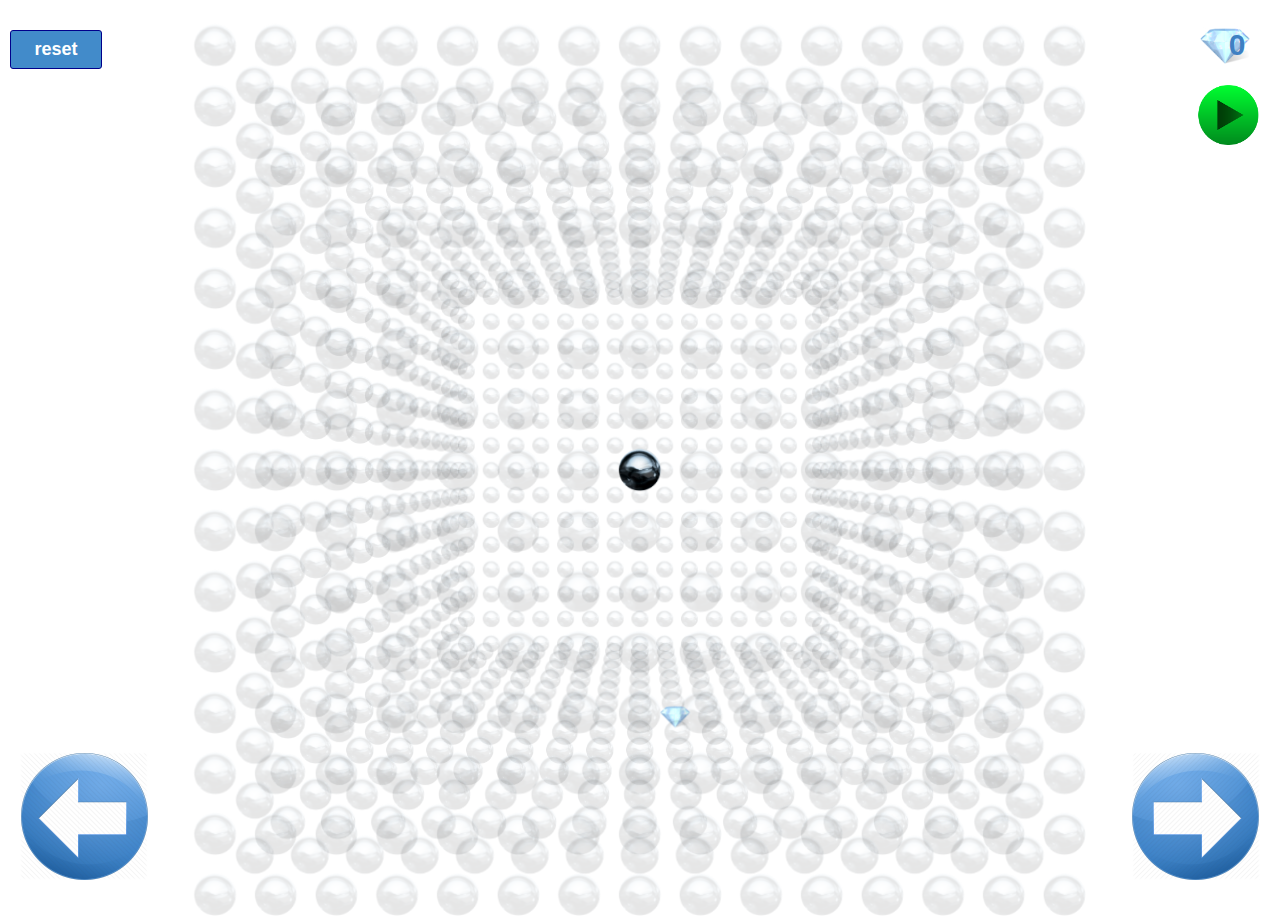
==== index.html @ f35d025f "changed some styling" ====
<!DOCTYPE html>
<html>
	<head>
		<meta charset="utf-8">
		<meta name="viewport" content="width=device-width, user-scalable=no, minimum-scale=1.0, maximum-scale=1.0">
		<title>three.js css3d - sprites</title>
		<style>
			html, body {
				height: 100%;
			}

			body {
				background-color: #ffffff;
				margin: 0;
				font-family: Arial;
				overflow: hidden;
			}

			a {
				color: #8888ff;
			}

			#info {
				position: absolute;
				width: 100%;
				color: #000000;
				padding: 5px;
				font-family: Monospace;
				font-size: 13px;
				font-weight: bold;
				text-align: center;
				z-index: 1;
			}
		</style>
	</head>
	<body>
    <script src="js/jquery.min.js"></script>
		<script src="js/three.min.js"></script>
		<script src="js/CSS3DRenderer.js"></script>
    <link rel="stylesheet" type="text/css" href="./css/snake.css">



    <div id="container">
      <div class="instructions">

      </div>
			<div class="score">
				<input id="score-pts" type="text" value="0" readonly="true"/>
			</div>

			<div class="gameover">
				<h1>Game Over</h1>
				<p>Thanks for playing!</p>
			</div>
			<div id="game-window">
			</div>

    	<a href="#" id="reset-button" class="btn btn-big">reset</a>
			<div class="play-pause-container">
				<div class="play-pause play"></div>
			</div>
			<div class="left-arrow-btn"></div>
    	<div class="right-arrow-btn"></div>
		</div>



		<script>

			var camera, scene, renderer;
			var controls;

      var sideLength = 15;
      var separation = 150;
			var cubePtVolume = Math.pow(sideLength, 3);
			var numSpheres = 0, score = 0;
			var spotIds = [];
			var spheres = {};

      var timeIter = 0;
      var turningDir = null, startCamPos, endCamPos, turning = false;
      var selected, selectedIndex, selectedSide, selectedSpheres = {};
			var apple, applePosId;

      // switching to steer left/right vs direction arrows...
      var hoppingVec = new THREE.Vector3( 0,0,0 ),
          prevHoppingVec = new THREE.Vector3( 0,1,0),
          paused = true;

      var WIDTH = window.innerWidth;
  		var HEIGHT = window.innerHeight;
      var CAMERA_DISTANCE = 2500;
      var TIME_STEP = 0.25;

      var KEYS = {
        37: 'left',
        // 38: 'up',
        39: 'right',
        // 40: 'down',
        32: 'pause'
      };

      var DIRECTIONS = ['x', 'y', 'z'];

      var UNIT_VECS = {
        'x': new THREE.Vector3( 1,0,0 ),
        'y': new THREE.Vector3( 0,1,0 ),
        'z': new THREE.Vector3( 0,0,1 ),
        'nx': new THREE.Vector3( -1,0,0 ),
        'ny': new THREE.Vector3( 0,-1,0 ),
        'nz': new THREE.Vector3( 0,0,-1 )
      };


      var clock = new THREE.Clock();


			init();
			animate();

			function init() {

				camera = new THREE.PerspectiveCamera( 75, window.innerWidth / window.innerHeight, 1, 5000 );
				scene = new THREE.Scene();

				// spheres
				var image = document.createElement( 'img' );
				image.addEventListener( 'load', function ( event ) {
  				var offset = ( ( sideLength - 1 ) * separation ) / 2;

          // Cube
					for ( var i = 0; i < cubePtVolume ; i ++ ) {
            var xi = ( i % sideLength );
  					var yi = Math.floor( ( i / sideLength ) % sideLength );
  					var zi = Math.floor( i / ( sideLength * sideLength ) );

  					if (
  						xi === sideLength - 1 || xi === 0 ||
  						yi === sideLength - 1 || yi === 0 ||
  						zi === sideLength - 1 || zi === 0
  					) {

  						var sphere = new THREE.CSS3DSprite( image.cloneNode() );
  						sphere.position.x = xi * separation - offset,
  						sphere.position.y = yi * separation - offset,
  						sphere.position.z = zi * separation - offset;
  						sphere.element.style.opacity = "0.1";
							sphere.spotId = i;
              scene.add( sphere );
							spotIds.push(i);
							numSpheres ++;

							if (sphere.position.x === 0 &&
	                sphere.position.y === 0 &&
	                sphere.position.z > 0 ) {
                selectedIndex = i;
                selected = sphere;
                selectedSpheres[sphere.spotId] = true;
                selectedSide = 'z';
                startCamPos = endCamPos = getEndCameraPosition(selected)
                camera.position.copy(startCamPos);
              }

  					} else {
              sphere = null;
            }
  					spheres[i] = sphere;
					}

					// place apple after all spheres are laid out

					placeApple();

				}, false );

				// apple
				var appleImg = document.createElement( 'img' );
				appleImg.addEventListener( 'load', function ( event ) {

					apple = new THREE.CSS3DSprite( appleImg.cloneNode() );
					scene.add( apple );

					image.src = 'images/sprite.png';


				}, false);

				// appleImg.src = 'images/apple.png';
				appleImg.src = 'images/diamond.png';

        // window.addEventListener('keydown', onKeyDown, false );
				//
        $(document).keydown(onKeyDown);
				$(".play-pause-container").click( function() { turningDir = "pause"; });
				$(".left-arrow-btn").click( function() { turningDir = "left"; });
				$(".right-arrow-btn").click( function() { turningDir = "right"; });


				renderer = new THREE.CSS3DRenderer();
				renderer.setSize( window.innerWidth, window.innerHeight );
				renderer.domElement.style.position = 'absolute';
				document.getElementById( 'game-window' ).appendChild( renderer.domElement );

				//

				// controls = new THREE.TrackballControls( camera, renderer.domElement );
				// controls.rotateSpeed = 0.5;

				//

				window.addEventListener( 'resize', onWindowResize, false );
        $("#reset-button").click(resetGame);
			}

      function resetGame() {
        Object.keys(spheres).forEach( function(i) {
					i = parseInt(i);
					var sphere = spheres[i];
          if (sphere) {
            sphere.element.style.opacity = "0.1";
            if (sphere.position.x === 0 &&
                sphere.position.y === 0 &&
                sphere.position.z > 0     ) {
              selectedIndex = i;
              selected = sphere;
              selectedSide = 'z';
              startCamPos = endCamPos = getEndCameraPosition(selected)
              camera.position.copy(startCamPos);
            }
          }
        } )
        hoppingVec = new THREE.Vector3( 0,0,0 );
        prevHoppingVec = new THREE.Vector3( 0,1,0);
        paused = true;
				selectedSpheres = {};
        selectedSpheres[selected.spotId] = true;
				placeApple();
				score = 0;
				$(".instructions").css("display", "block");
				$(".play-pause").addClass("play");

      }

      function getUpCoordinate() {
        var vec = new THREE.Vector3 ( 0, 1, 0 );
        var arr = vec.applyQuaternion(camera.quaternion).toArray();
        var maxIdx = 0,
            maxValSq = 0,
            valSq,
            preString = "";
        arr.forEach( function(val, idx) {
          valSq = Math.pow(val, 2);
          if (valSq > maxValSq) {
            maxValSq = valSq;
            maxIdx = idx;
          }
        })

        if (arr[maxIdx] < 0) {
          preString = "n";
        }

        return preString + DIRECTIONS[maxIdx];
      }

      function onKeyDown(e) {
        turningDir = KEYS[e.keyCode];
        // console.log(turningDir);
      }

			function onWindowResize() {

				camera.aspect = window.innerWidth / window.innerHeight;
				camera.updateProjectionMatrix();

				renderer.setSize( window.innerWidth, window.innerHeight );

			}

      // function getWorldDirArray() {
      //   var vec = new THREE.Vector3();
      //   var upVec = UNIT_VECS[getUpCoordinate()];
      //   var sideNormalVec = UNIT_VECS[selectedSide];

      //   switch (turningDir) {
      //     case 'left':
      //       vec.crossVectors ( sideNormalVec , upVec );
      //       break
      //     case 'right':
      //       vec.crossVectors ( upVec , sideNormalVec );
      //       break
      //     case 'up':
      //       vec.copy(upVec);
      //       break
      //     case 'down':
      //       vec.copy(upVec);
      //       vec.multiplyScalar(-1);
      //       break
      //   }
      //   // make sure it's a unit direction
      //   return vec.toArray();
      // }

      function updateHoppingVec() {
        var sideNormalVec = new THREE.Vector3();
        sideNormalVec.copy(UNIT_VECS[selectedSide]);
        switch (turningDir) {
          case 'left':
            hoppingVec.crossVectors ( sideNormalVec , hoppingVec );
            break
          case 'right':
            hoppingVec.crossVectors ( hoppingVec , sideNormalVec );
            break
          case 'pause':
            if (paused) {
							$(".gameover")[0].style.display = "none";
              hoppingVec.copy(prevHoppingVec);
              paused = false;
							$(".instructions").css("display", "none");
							$("#score-pts").val( score.toString() );
							$(".play-pause").removeClass("play");
            } else {
              prevHoppingVec.copy(hoppingVec);
              hoppingVec.multiplyScalar(0);
              paused = true;
							$(".instructions").css("display", "block");
							$(".play-pause").addClass("play");

            }
            break
        }
        turningDir = null;
      }

      function getNextSphere() {
        // var arr = getWorldDirArray();
        updateHoppingVec();
        var arr = hoppingVec.toArray();
        var xi = ( selectedIndex % sideLength );
        var yi = Math.floor( ( selectedIndex / sideLength ) % sideLength );
        var zi = Math.floor( selectedIndex / ( sideLength * sideLength ) );

        if ( xi + arr[0] >= sideLength ) {
          hoppingVec.copy(UNIT_VECS[selectedSide]).multiplyScalar(-1);
          selectedSide = 'x';
        } else if ( xi + arr[0] < 0 ) {
          hoppingVec.copy( UNIT_VECS[selectedSide]).multiplyScalar(-1);
          selectedSide = 'nx';
        } else if ( yi + arr[1] >= sideLength ) {
          hoppingVec.copy( UNIT_VECS[selectedSide]).multiplyScalar(-1);
          selectedSide = 'y';
        } else if ( yi + arr[1] < 0 ) {
          hoppingVec.copy( UNIT_VECS[selectedSide]).multiplyScalar(-1);
          selectedSide = 'ny';
        } else if ( zi + arr[2] >= sideLength ) {
          hoppingVec.copy( UNIT_VECS[selectedSide]).multiplyScalar(-1);
          selectedSide = 'z';
        } else if ( zi + arr[2] < 0 ) {
          hoppingVec.copy( UNIT_VECS[selectedSide]).multiplyScalar(-1);
          selectedSide = 'nz';
        }

        arr = hoppingVec.toArray();
        // only one element of arr is nonzero
        selectedIndex += arr[0]; // x
        selectedIndex += arr[1] * sideLength;  // y
        selectedIndex += arr[2] * sideLength * sideLength;  // z
        return spheres[ selectedIndex ];
      }

			function eatApple() {
				score++;
				$("#score-pts").val( score.toString() );
				placeApple();
			}

      function placeApple() {
				if (applePosId) {
					spheres[applePosId].element.style.display = "block";
				}
        var idx;
				do {
					idx = Math.floor( Math.random() * numSpheres );
					applePosId = spotIds[idx];
				} while ( isSelectedSphere( applePosId ) );
				apple.position.copy( spheres[applePosId].position );
				spheres[applePosId].element.style.display = "none";

      }

			function gameover() {
				$(".gameover")[0].style.display = "block";
				resetGame();
			}

			function isSelectedSphere(i) {
				return !!selectedSpheres[i];
			}

      function getEndCameraPosition() {
        var vec = new THREE.Vector3()
        vec.copy(selected.position)
        vec.normalize();
        return vec.multiplyScalar( CAMERA_DISTANCE );
      }

			function animate() {

				requestAnimationFrame( animate );

        if (startCamPos ) {
          timeIter += clock.getDelta();
    			if ( timeIter > TIME_STEP ) {
            camera.position.lerpVectors( startCamPos, endCamPos, 1 );
            timeIter = 0;
            // selected.element.style.opacity = "0.3";

            selected = getNextSphere();

						if ( selected &&
							   isSelectedSphere(selected.spotId) &&
								 Object.keys(selectedSpheres).length > 1 &&
								!paused
							) {
							gameover();
						}


            selected.element.style.opacity = "1";
            selectedSpheres[selected.spotId] = true;
            startCamPos = endCamPos;
            endCamPos = getEndCameraPosition(selected);

						if ( isSelectedSphere(applePosId) ) {
							eatApple();
						}


          } else if (Object.keys(spheres).length > 0) {
            var alpha = timeIter / TIME_STEP;
            camera.position.lerpVectors( startCamPos, endCamPos, alpha );
          }

          var vec = new THREE.Vector3 ( 0, 0, 1 );
          vec.applyQuaternion(camera.quaternion);
          if ( vec.y >= 1 ) {
            camera.up.set( 0, -1, 0 );
          } else if ( vec.y <= -1 ) {
            camera.up.set( 0, 1, 0 );
          }

          camera.lookAt( new THREE.Vector3(0,0,0) )
          var time = performance.now();

  				// for ( var i = 0, l = selectedSpheres.length; i < l; i ++ ) {
          //
  				// 	var sphere = selectedSpheres[ i ];
  				// 	var scale = Math.sin( ( Math.floor( sphere.position.x ) + time ) * 0.002 ) * 0.3 + 1;
  				// 	sphere.scale.set( scale, scale, scale );
          // }

				}

				renderer.render( scene, camera );

			}

		</script>
	</body>
</html>
---- css/snake.css ----
#container {
  height: 100%;
}

#instructions {
  position: absolute;
}



 /* --- reset Btn --- */

.btn{
  background: #428bca;
  border: darkblue solid 1px;
  border-radius: 3px;
  color: #fff;
  display: inline-block;
  font-size: 14px;
  padding: 4px 6px;
  text-decoration: none;
  text-align: center;
  min-width: 60px;
  position: relative;
  transition: color .1s ease;
  font-weight: 900;
  
 /* top: 40em;*/
}

.btn:hover{
  background: darkblue;
}

.btn-big{
  font-size: 18px;
  padding: 8px 10px;
  min-width: 70px;
  margin: 10px;
}

.instructions {
  margin: 20px;
}

.gameover {
  display: none;
  text-align: center;
  border: 2px solid black;
  border-radius: 5px;
  margin: auto;
  width: 450px;
  position: absolute;
  left: calc(50% - 225px);
  background: aliceblue;
  z-index: 500;
  bottom: 50%;
}

 /*--- Score --- */

.score {
  position: absolute;
  right: 30px;
  width: 50px;
  height: 50px;
  position: absolute;
  z-index: -1;
  background-image: url("../images/diamond.png");
  background-repeat: no-repeat;
  background-size: contain;

}

.score > input {
  border: 0;
  display: inline-block;
  font-size: 30px;
  width: 25px;
  margin: 10px;
  background: transparent;
  text-align: center;
  width: 50px;
  margin-top: 7px;
  color: #3E80C3;
  font-weight: 900;
}

.score > img {
}

/* --- Arrow controls ---*/
.left-arrow-btn {
  background-image: url("../images/arrow_left.png");
  background-repeat: no-repeat;
  background-size: contain;
  position: absolute;
  bottom: 0;
  left: 0;
  height: 128px;
  width: 128px;
  margin: 20px;
}

.right-arrow-btn {
  background: url("../images/arrow_right.png");
  background-repeat: no-repeat;
  background-size: contain;
  position: absolute;
  bottom: 0;
  right: 0;
  height: 128px;
  width: 128px;
  margin: 20px;
}

 /*--- Play/pause --- */
.play-pause-container {
  height: 60px;
  width: 62px;
  overflow-x: hidden;
  display: inline-block;
  position: absolute;
  background: transparent;
  right: 20px;
  top: 85px;
 }

 .play-pause {
   background: url("../images/pause_play_stop.png");
   background-repeat: no-repeat;
   background-size: auto;
   height: 100%;
   width: 217px;
 }

.play-pause.play {
  transform: translateX(-78px);
}
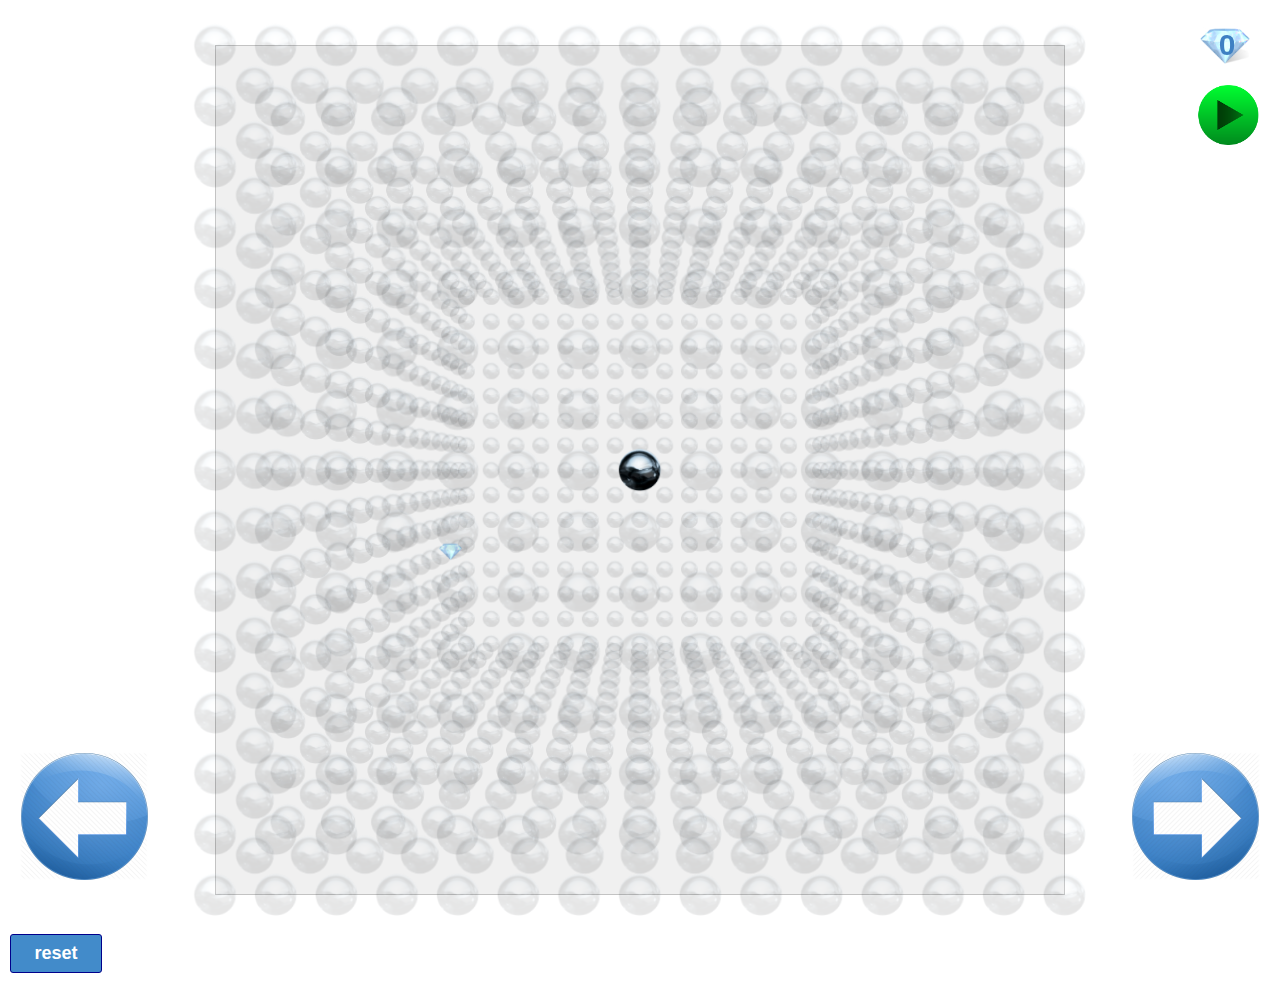
==== commit 784a3cba: "Added gray frame to cube and changed some styling." ====
--- a/index.html
+++ b/index.html
@@ -68,7 +68,7 @@
 
 		<script>
 
-			var camera, scene, renderer;
+			var camera, scene, scene2, renderer, renderer2;
 			var controls;
 
       var sideLength = 15;
@@ -123,6 +123,31 @@
 
 				camera = new THREE.PerspectiveCamera( 75, window.innerWidth / window.innerHeight, 1, 5000 );
 				scene = new THREE.Scene();
+				scene2 = new THREE.Scene();
+
+				// wireframe grid
+				var side = (sideLength - 1) * separation;
+
+				var cubeGeometry = new THREE.BoxGeometry( side, side, side, sideLength, sideLength, sideLength );
+				var cubeMesh = new THREE.Mesh( cubeGeometry, new THREE.MeshBasicMaterial({
+					color: 0xf0f0f0,
+					opactity: 0.5
+				}) );
+				var helper = new THREE.EdgesHelper( cubeMesh, 0xc3c3c3 );
+				helper.material.linewidth = 2
+				scene2.add( cubeMesh );
+				scene2.add( helper );
+				// var geom = new THREE.PlaneGeometry( separation, separation );
+				// var mat = new THREE.MeshBasicMaterial( {
+				// 	color: 0xffff00,
+				// 	side: THREE.DoubleSide
+				// } );
+				//
+				// var plane = new THREE.Mesh( geom, mat );
+				// var planeEdges = new THREE.EdgesHelper( plane, 0x00ffff );
+				// planeEdges.material.linewidth = 2;
+				// planeEdges.position.z = side / 2;
+				// scene2.add( planeEdges );
 
 				// spheres
 				var image = document.createElement( 'img' );
@@ -189,6 +214,7 @@
 				// appleImg.src = 'images/apple.png';
 				appleImg.src = 'images/diamond.png';
 
+
         // window.addEventListener('keydown', onKeyDown, false );
 				//
         $(document).keydown(onKeyDown);
@@ -196,11 +222,16 @@
 				$(".left-arrow-btn").click( function() { turningDir = "left"; });
 				$(".right-arrow-btn").click( function() { turningDir = "right"; });
 
-
 				renderer = new THREE.CSS3DRenderer();
 				renderer.setSize( window.innerWidth, window.innerHeight );
 				renderer.domElement.style.position = 'absolute';
 				document.getElementById( 'game-window' ).appendChild( renderer.domElement );
+
+				renderer2 = new THREE.WebGLRenderer();
+				renderer2.setClearColor( 0xffffff );
+				renderer2.setPixelRatio( window.devicePixelRatio );
+				renderer2.setSize( window.innerWidth, window.innerHeight );
+				document.getElementById( 'game-window' ).appendChild( renderer2.domElement );
 
 				//
 
@@ -275,6 +306,7 @@
 				camera.updateProjectionMatrix();
 
 				renderer.setSize( window.innerWidth, window.innerHeight );
+				renderer2.setSize( window.innerWidth, window.innerHeight );
 
 			}
 
@@ -463,7 +495,7 @@
 				}
 
 				renderer.render( scene, camera );
-
+				renderer2.render( scene2, camera );
 			}
 
 		</script>
--- a/css/snake.css
+++ b/css/snake.css
@@ -6,10 +6,7 @@
   position: absolute;
 }
 
-
-
  /* --- reset Btn --- */
-
 .btn{
   background: #428bca;
   border: darkblue solid 1px;
@@ -24,7 +21,7 @@
   position: relative;
   transition: color .1s ease;
   font-weight: 900;
-  
+
  /* top: 40em;*/
 }
 
@@ -65,7 +62,7 @@
   width: 50px;
   height: 50px;
   position: absolute;
-  z-index: -1;
+  z-index: 1;
   background-image: url("../images/diamond.png");
   background-repeat: no-repeat;
   background-size: contain;
@@ -77,7 +74,7 @@
   display: inline-block;
   font-size: 30px;
   width: 25px;
-  margin: 10px;
+  /*margin: 10px;*/
   background: transparent;
   text-align: center;
   width: 50px;
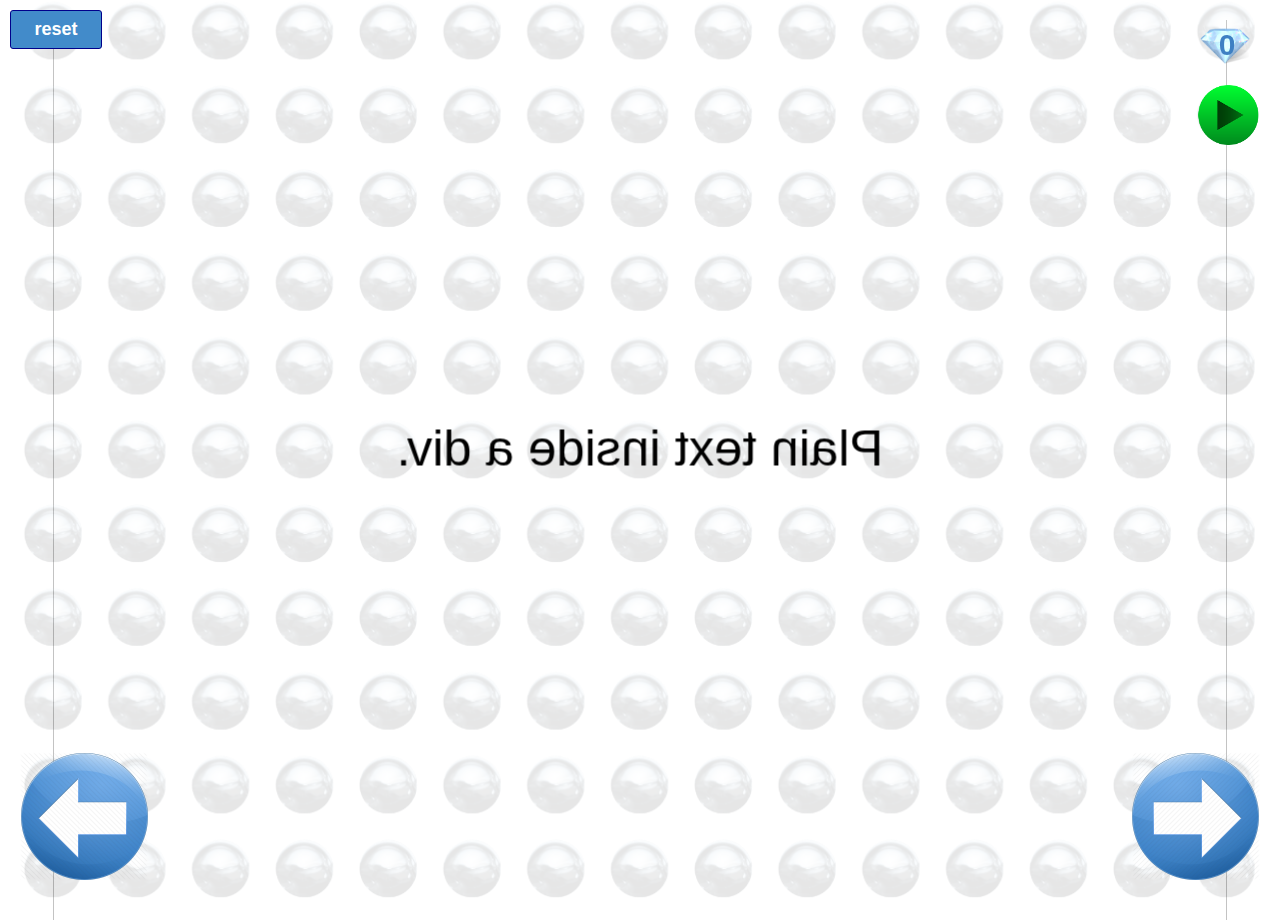
==== commit 4bcc5611: "Refactored everything. Created namespace." ====
--- a/index.html
+++ b/index.html
@@ -3,35 +3,8 @@
 	<head>
 		<meta charset="utf-8">
 		<meta name="viewport" content="width=device-width, user-scalable=no, minimum-scale=1.0, maximum-scale=1.0">
-		<title>three.js css3d - sprites</title>
-		<style>
-			html, body {
-				height: 100%;
-			}
-
-			body {
-				background-color: #ffffff;
-				margin: 0;
-				font-family: Arial;
-				overflow: hidden;
-			}
-
-			a {
-				color: #8888ff;
-			}
-
-			#info {
-				position: absolute;
-				width: 100%;
-				color: #000000;
-				padding: 5px;
-				font-family: Monospace;
-				font-size: 13px;
-				font-weight: bold;
-				text-align: center;
-				z-index: 1;
-			}
-		</style>
+		<title>3DSnake</title>
+
 	</head>
 	<body>
     <script src="js/jquery.min.js"></script>
@@ -50,8 +23,7 @@
 			</div>
 
 			<div class="gameover">
-				<h1>Game Over</h1>
-				<p>Thanks for playing!</p>
+
 			</div>
 			<div id="game-window">
 			</div>
@@ -79,7 +51,7 @@
 			var spheres = {};
 
       var timeIter = 0;
-      var turningDir = null, startCamPos, endCamPos, turning = false;
+      var turningDir = null, startQuaternion, endQuaternion, turning = false;
       var selected, selectedIndex, selectedSide, selectedSpheres = {};
 			var apple, applePosId;
 
@@ -131,7 +103,7 @@
 				var cubeGeometry = new THREE.BoxGeometry( side, side, side, sideLength, sideLength, sideLength );
 				var cubeMesh = new THREE.Mesh( cubeGeometry, new THREE.MeshBasicMaterial({
 					color: 0xf0f0f0,
-					opactity: 0.5
+					opacity: 0.5
 				}) );
 				var helper = new THREE.EdgesHelper( cubeMesh, 0xc3c3c3 );
 				helper.material.linewidth = 2
@@ -183,8 +155,8 @@
                 selected = sphere;
                 selectedSpheres[sphere.spotId] = true;
                 selectedSide = 'z';
-                startCamPos = endCamPos = getEndCameraPosition(selected)
-                camera.position.copy(startCamPos);
+                startQuaternion = endQuaternion = getEndQuaternion()
+                camera.position.copy(startQuaternion);
               }
 
   					} else {
@@ -222,9 +194,24 @@
 				$(".left-arrow-btn").click( function() { turningDir = "left"; });
 				$(".right-arrow-btn").click( function() { turningDir = "right"; });
 
+				//HTML
+		    element = document.createElement('div');
+		    element.innerHTML = 'Plain text inside a div.';
+		    element.className = 'three-div';
+
+		    //CSS Object
+		    div = new THREE.CSS3DObject(element);
+		    div.position.x = 0;
+		    div.position.y = 0;
+		    div.position.z = -185;
+		    div.rotation.y = Math.PI;
+		    scene.add(div);
+
 				renderer = new THREE.CSS3DRenderer();
 				renderer.setSize( window.innerWidth, window.innerHeight );
 				renderer.domElement.style.position = 'absolute';
+    		renderer.domElement.style.top = 0;
+
 				document.getElementById( 'game-window' ).appendChild( renderer.domElement );
 
 				renderer2 = new THREE.WebGLRenderer();
@@ -256,8 +243,8 @@
               selectedIndex = i;
               selected = sphere;
               selectedSide = 'z';
-              startCamPos = endCamPos = getEndCameraPosition(selected)
-              camera.position.copy(startCamPos);
+              startQuaternion = endQuaternion = getEndQuaternion()
+              camera.position.copy( startQuaternion );
             }
           }
         } )
@@ -368,18 +355,18 @@
       function getNextSphere() {
         // var arr = getWorldDirArray();
         updateHoppingVec();
-        var arr = hoppingVec.toArray();
+        // var arr = hoppingVec.toArray();
         var xi = ( selectedIndex % sideLength );
         var yi = Math.floor( ( selectedIndex / sideLength ) % sideLength );
         var zi = Math.floor( selectedIndex / ( sideLength * sideLength ) );
 
-        if ( xi + arr[0] >= sideLength ) {
+        if ( xi + hoppingVec.x >= sideLength ) {
           hoppingVec.copy(UNIT_VECS[selectedSide]).multiplyScalar(-1);
           selectedSide = 'x';
-        } else if ( xi + arr[0] < 0 ) {
+        } else if ( xi + hoppingVec.x < 0 ) {
           hoppingVec.copy( UNIT_VECS[selectedSide]).multiplyScalar(-1);
           selectedSide = 'nx';
-        } else if ( yi + arr[1] >= sideLength ) {
+        } else if ( yi + hoppingVec.x >= sideLength ) {
           hoppingVec.copy( UNIT_VECS[selectedSide]).multiplyScalar(-1);
           selectedSide = 'y';
         } else if ( yi + arr[1] < 0 ) {
@@ -430,21 +417,22 @@
 				return !!selectedSpheres[i];
 			}
 
-      function getEndCameraPosition() {
-        var vec = new THREE.Vector3()
-        vec.copy(selected.position)
-        vec.normalize();
-        return vec.multiplyScalar( CAMERA_DISTANCE );
-      }
+      function getEndQuaternion() {
+        // var vec = new THREE.Vector3();
+        // vec.copy(selected.position);
+        // vec.normalize();
+        // return vec.multiplyScalar( CAMERA_DISTANCE );
+
+			}
 
 			function animate() {
 
 				requestAnimationFrame( animate );
 
-        if (startCamPos ) {
+        if (startQuaternion ) {
           timeIter += clock.getDelta();
     			if ( timeIter > TIME_STEP ) {
-            camera.position.lerpVectors( startCamPos, endCamPos, 1 );
+            camera.position.lerpVectors( startQuaternion, endQuaternion, 1 );
             timeIter = 0;
             // selected.element.style.opacity = "0.3";
 
@@ -461,8 +449,8 @@
 
             selected.element.style.opacity = "1";
             selectedSpheres[selected.spotId] = true;
-            startCamPos = endCamPos;
-            endCamPos = getEndCameraPosition(selected);
+            startQuaternion = endQuaternion;
+            endQuaternion = getEndQuaternion();
 
 						if ( isSelectedSphere(applePosId) ) {
 							eatApple();
@@ -471,7 +459,7 @@
 
           } else if (Object.keys(spheres).length > 0) {
             var alpha = timeIter / TIME_STEP;
-            camera.position.lerpVectors( startCamPos, endCamPos, alpha );
+            camera.position.lerpVectors( startQuaternion, endQuaternion, alpha );
           }
 
           var vec = new THREE.Vector3 ( 0, 0, 1 );
--- a/css/snake.css
+++ b/css/snake.css
@@ -1,3 +1,30 @@
+html, body {
+  height: 100%;
+}
+
+body {
+  background-color: #ffffff;
+  margin: 0;
+  font-family: Arial;
+  overflow: hidden;
+}
+
+a {
+  color: #8888ff;
+}
+
+#info {
+  position: absolute;
+  width: 100%;
+  color: #000000;
+  padding: 5px;
+  font-family: Monospace;
+  font-size: 13px;
+  font-weight: bold;
+  text-align: center;
+  z-index: 1;
+}
+
 #container {
   height: 100%;
 }
@@ -34,6 +61,8 @@
   padding: 8px 10px;
   min-width: 70px;
   margin: 10px;
+  top: 0px;
+    position: absolute;
 }
 
 .instructions {
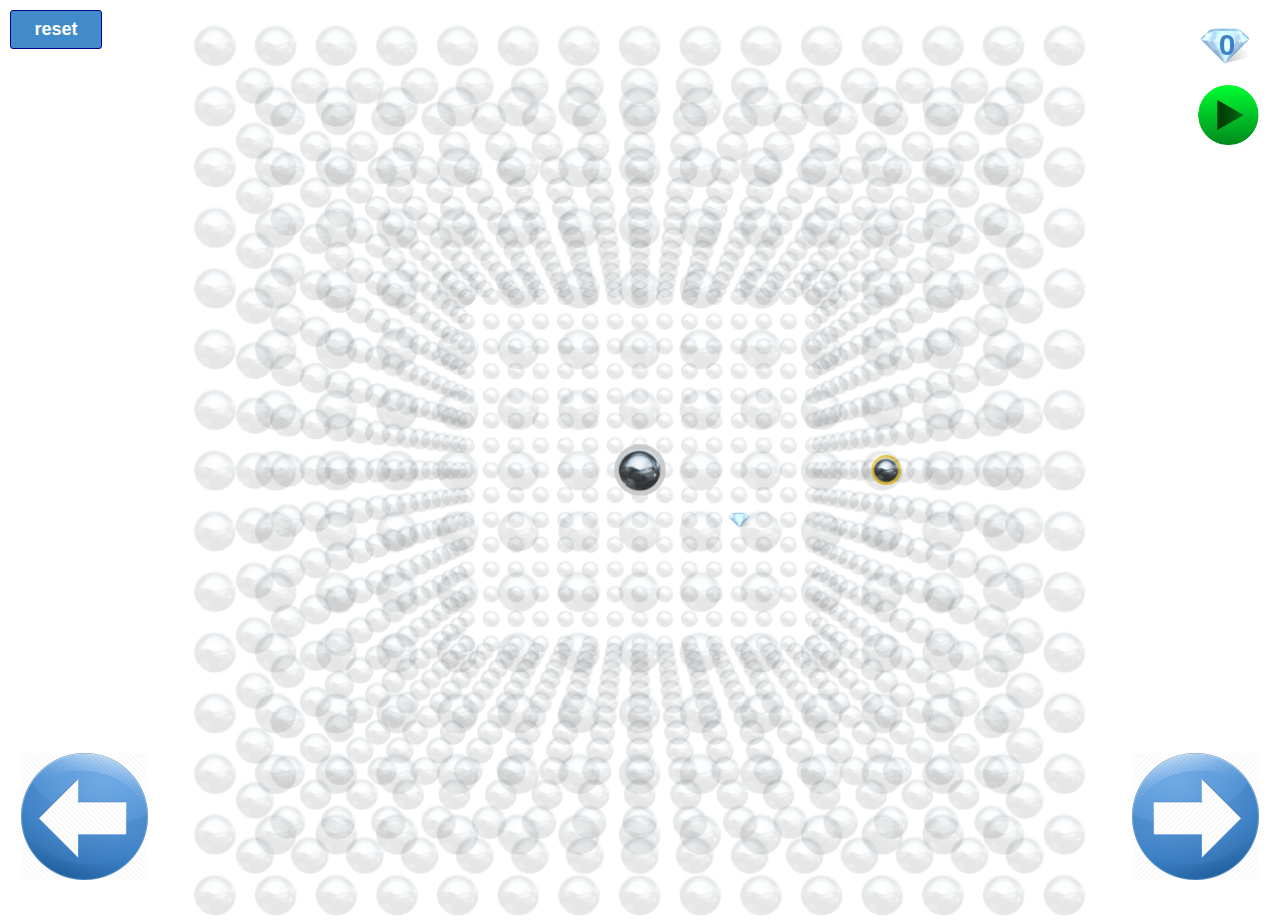
==== commit 609dcb2a: "Out with the old." ====
--- a/index.html
+++ b/index.html
@@ -7,12 +7,17 @@
 
 	</head>
 	<body>
-    <script src="js/jquery.min.js"></script>
-		<script src="js/three.min.js"></script>
-		<script src="js/CSS3DRenderer.js"></script>
+    <script src="vendor/jquery.min.js"></script>
+		<script src="vendor/three.min.js"></script>
+		<script src="vendor/tween.min.js"></script>
+		<script src="vendor/CSS3DRenderer.js"></script>
+
+		<script type="application/javascript" src="lib/util.js"></script>
+		<script type="application/javascript" src="lib/game.js"></script>
+		<script type="application/javascript" src="lib/map.js"></script>
+		<script type="application/javascript" src="lib/snake.js"></script>
+
     <link rel="stylesheet" type="text/css" href="./css/snake.css">
-
-
 
     <div id="container">
       <div class="instructions">
@@ -23,12 +28,13 @@
 			</div>
 
 			<div class="gameover">
-
+				<h1>Game Over</h1>
+				<p>Thanks for playing!</p>
 			</div>
 			<div id="game-window">
 			</div>
 
-    	<a href="#" id="reset-button" class="btn btn-big">reset</a>
+    	<a href="javascript:history.go(0)" id="reset-button" class="btn btn-big">reset</a>
 			<div class="play-pause-container">
 				<div class="play-pause play"></div>
 			</div>
@@ -38,453 +44,13 @@
 
 
 
-		<script>
+		<script type="application/javascript">
+			(function () {
+				var game = new CUBOA.Game();
+				game.init();
+				game.animate();
+			})();
 
-			var camera, scene, scene2, renderer, renderer2;
-			var controls;
-
-      var sideLength = 15;
-      var separation = 150;
-			var cubePtVolume = Math.pow(sideLength, 3);
-			var numSpheres = 0, score = 0;
-			var spotIds = [];
-			var spheres = {};
-
-      var timeIter = 0;
-      var turningDir = null, startQuaternion, endQuaternion, turning = false;
-      var selected, selectedIndex, selectedSide, selectedSpheres = {};
-			var apple, applePosId;
-
-      // switching to steer left/right vs direction arrows...
-      var hoppingVec = new THREE.Vector3( 0,0,0 ),
-          prevHoppingVec = new THREE.Vector3( 0,1,0),
-          paused = true;
-
-      var WIDTH = window.innerWidth;
-  		var HEIGHT = window.innerHeight;
-      var CAMERA_DISTANCE = 2500;
-      var TIME_STEP = 0.25;
-
-      var KEYS = {
-        37: 'left',
-        // 38: 'up',
-        39: 'right',
-        // 40: 'down',
-        32: 'pause'
-      };
-
-      var DIRECTIONS = ['x', 'y', 'z'];
-
-      var UNIT_VECS = {
-        'x': new THREE.Vector3( 1,0,0 ),
-        'y': new THREE.Vector3( 0,1,0 ),
-        'z': new THREE.Vector3( 0,0,1 ),
-        'nx': new THREE.Vector3( -1,0,0 ),
-        'ny': new THREE.Vector3( 0,-1,0 ),
-        'nz': new THREE.Vector3( 0,0,-1 )
-      };
-
-
-      var clock = new THREE.Clock();
-
-
-			init();
-			animate();
-
-			function init() {
-
-				camera = new THREE.PerspectiveCamera( 75, window.innerWidth / window.innerHeight, 1, 5000 );
-				scene = new THREE.Scene();
-				scene2 = new THREE.Scene();
-
-				// wireframe grid
-				var side = (sideLength - 1) * separation;
-
-				var cubeGeometry = new THREE.BoxGeometry( side, side, side, sideLength, sideLength, sideLength );
-				var cubeMesh = new THREE.Mesh( cubeGeometry, new THREE.MeshBasicMaterial({
-					color: 0xf0f0f0,
-					opacity: 0.5
-				}) );
-				var helper = new THREE.EdgesHelper( cubeMesh, 0xc3c3c3 );
-				helper.material.linewidth = 2
-				scene2.add( cubeMesh );
-				scene2.add( helper );
-				// var geom = new THREE.PlaneGeometry( separation, separation );
-				// var mat = new THREE.MeshBasicMaterial( {
-				// 	color: 0xffff00,
-				// 	side: THREE.DoubleSide
-				// } );
-				//
-				// var plane = new THREE.Mesh( geom, mat );
-				// var planeEdges = new THREE.EdgesHelper( plane, 0x00ffff );
-				// planeEdges.material.linewidth = 2;
-				// planeEdges.position.z = side / 2;
-				// scene2.add( planeEdges );
-
-				// spheres
-				var image = document.createElement( 'img' );
-				image.addEventListener( 'load', function ( event ) {
-  				var offset = ( ( sideLength - 1 ) * separation ) / 2;
-
-          // Cube
-					for ( var i = 0; i < cubePtVolume ; i ++ ) {
-            var xi = ( i % sideLength );
-  					var yi = Math.floor( ( i / sideLength ) % sideLength );
-  					var zi = Math.floor( i / ( sideLength * sideLength ) );
-
-  					if (
-  						xi === sideLength - 1 || xi === 0 ||
-  						yi === sideLength - 1 || yi === 0 ||
-  						zi === sideLength - 1 || zi === 0
-  					) {
-
-  						var sphere = new THREE.CSS3DSprite( image.cloneNode() );
-  						sphere.position.x = xi * separation - offset,
-  						sphere.position.y = yi * separation - offset,
-  						sphere.position.z = zi * separation - offset;
-  						sphere.element.style.opacity = "0.1";
-							sphere.spotId = i;
-              scene.add( sphere );
-							spotIds.push(i);
-							numSpheres ++;
-
-							if (sphere.position.x === 0 &&
-	                sphere.position.y === 0 &&
-	                sphere.position.z > 0 ) {
-                selectedIndex = i;
-                selected = sphere;
-                selectedSpheres[sphere.spotId] = true;
-                selectedSide = 'z';
-                startQuaternion = endQuaternion = getEndQuaternion()
-                camera.position.copy(startQuaternion);
-              }
-
-  					} else {
-              sphere = null;
-            }
-  					spheres[i] = sphere;
-					}
-
-					// place apple after all spheres are laid out
-
-					placeApple();
-
-				}, false );
-
-				// apple
-				var appleImg = document.createElement( 'img' );
-				appleImg.addEventListener( 'load', function ( event ) {
-
-					apple = new THREE.CSS3DSprite( appleImg.cloneNode() );
-					scene.add( apple );
-
-					image.src = 'images/sprite.png';
-
-
-				}, false);
-
-				// appleImg.src = 'images/apple.png';
-				appleImg.src = 'images/diamond.png';
-
-
-        // window.addEventListener('keydown', onKeyDown, false );
-				//
-        $(document).keydown(onKeyDown);
-				$(".play-pause-container").click( function() { turningDir = "pause"; });
-				$(".left-arrow-btn").click( function() { turningDir = "left"; });
-				$(".right-arrow-btn").click( function() { turningDir = "right"; });
-
-				//HTML
-		    element = document.createElement('div');
-		    element.innerHTML = 'Plain text inside a div.';
-		    element.className = 'three-div';
-
-		    //CSS Object
-		    div = new THREE.CSS3DObject(element);
-		    div.position.x = 0;
-		    div.position.y = 0;
-		    div.position.z = -185;
-		    div.rotation.y = Math.PI;
-		    scene.add(div);
-
-				renderer = new THREE.CSS3DRenderer();
-				renderer.setSize( window.innerWidth, window.innerHeight );
-				renderer.domElement.style.position = 'absolute';
-    		renderer.domElement.style.top = 0;
-
-				document.getElementById( 'game-window' ).appendChild( renderer.domElement );
-
-				renderer2 = new THREE.WebGLRenderer();
-				renderer2.setClearColor( 0xffffff );
-				renderer2.setPixelRatio( window.devicePixelRatio );
-				renderer2.setSize( window.innerWidth, window.innerHeight );
-				document.getElementById( 'game-window' ).appendChild( renderer2.domElement );
-
-				//
-
-				// controls = new THREE.TrackballControls( camera, renderer.domElement );
-				// controls.rotateSpeed = 0.5;
-
-				//
-
-				window.addEventListener( 'resize', onWindowResize, false );
-        $("#reset-button").click(resetGame);
-			}
-
-      function resetGame() {
-        Object.keys(spheres).forEach( function(i) {
-					i = parseInt(i);
-					var sphere = spheres[i];
-          if (sphere) {
-            sphere.element.style.opacity = "0.1";
-            if (sphere.position.x === 0 &&
-                sphere.position.y === 0 &&
-                sphere.position.z > 0     ) {
-              selectedIndex = i;
-              selected = sphere;
-              selectedSide = 'z';
-              startQuaternion = endQuaternion = getEndQuaternion()
-              camera.position.copy( startQuaternion );
-            }
-          }
-        } )
-        hoppingVec = new THREE.Vector3( 0,0,0 );
-        prevHoppingVec = new THREE.Vector3( 0,1,0);
-        paused = true;
-				selectedSpheres = {};
-        selectedSpheres[selected.spotId] = true;
-				placeApple();
-				score = 0;
-				$(".instructions").css("display", "block");
-				$(".play-pause").addClass("play");
-
-      }
-
-      function getUpCoordinate() {
-        var vec = new THREE.Vector3 ( 0, 1, 0 );
-        var arr = vec.applyQuaternion(camera.quaternion).toArray();
-        var maxIdx = 0,
-            maxValSq = 0,
-            valSq,
-            preString = "";
-        arr.forEach( function(val, idx) {
-          valSq = Math.pow(val, 2);
-          if (valSq > maxValSq) {
-            maxValSq = valSq;
-            maxIdx = idx;
-          }
-        })
-
-        if (arr[maxIdx] < 0) {
-          preString = "n";
-        }
-
-        return preString + DIRECTIONS[maxIdx];
-      }
-
-      function onKeyDown(e) {
-        turningDir = KEYS[e.keyCode];
-        // console.log(turningDir);
-      }
-
-			function onWindowResize() {
-
-				camera.aspect = window.innerWidth / window.innerHeight;
-				camera.updateProjectionMatrix();
-
-				renderer.setSize( window.innerWidth, window.innerHeight );
-				renderer2.setSize( window.innerWidth, window.innerHeight );
-
-			}
-
-      // function getWorldDirArray() {
-      //   var vec = new THREE.Vector3();
-      //   var upVec = UNIT_VECS[getUpCoordinate()];
-      //   var sideNormalVec = UNIT_VECS[selectedSide];
-
-      //   switch (turningDir) {
-      //     case 'left':
-      //       vec.crossVectors ( sideNormalVec , upVec );
-      //       break
-      //     case 'right':
-      //       vec.crossVectors ( upVec , sideNormalVec );
-      //       break
-      //     case 'up':
-      //       vec.copy(upVec);
-      //       break
-      //     case 'down':
-      //       vec.copy(upVec);
-      //       vec.multiplyScalar(-1);
-      //       break
-      //   }
-      //   // make sure it's a unit direction
-      //   return vec.toArray();
-      // }
-
-      function updateHoppingVec() {
-        var sideNormalVec = new THREE.Vector3();
-        sideNormalVec.copy(UNIT_VECS[selectedSide]);
-        switch (turningDir) {
-          case 'left':
-            hoppingVec.crossVectors ( sideNormalVec , hoppingVec );
-            break
-          case 'right':
-            hoppingVec.crossVectors ( hoppingVec , sideNormalVec );
-            break
-          case 'pause':
-            if (paused) {
-							$(".gameover")[0].style.display = "none";
-              hoppingVec.copy(prevHoppingVec);
-              paused = false;
-							$(".instructions").css("display", "none");
-							$("#score-pts").val( score.toString() );
-							$(".play-pause").removeClass("play");
-            } else {
-              prevHoppingVec.copy(hoppingVec);
-              hoppingVec.multiplyScalar(0);
-              paused = true;
-							$(".instructions").css("display", "block");
-							$(".play-pause").addClass("play");
-
-            }
-            break
-        }
-        turningDir = null;
-      }
-
-      function getNextSphere() {
-        // var arr = getWorldDirArray();
-        updateHoppingVec();
-        // var arr = hoppingVec.toArray();
-        var xi = ( selectedIndex % sideLength );
-        var yi = Math.floor( ( selectedIndex / sideLength ) % sideLength );
-        var zi = Math.floor( selectedIndex / ( sideLength * sideLength ) );
-
-        if ( xi + hoppingVec.x >= sideLength ) {
-          hoppingVec.copy(UNIT_VECS[selectedSide]).multiplyScalar(-1);
-          selectedSide = 'x';
-        } else if ( xi + hoppingVec.x < 0 ) {
-          hoppingVec.copy( UNIT_VECS[selectedSide]).multiplyScalar(-1);
-          selectedSide = 'nx';
-        } else if ( yi + hoppingVec.x >= sideLength ) {
-          hoppingVec.copy( UNIT_VECS[selectedSide]).multiplyScalar(-1);
-          selectedSide = 'y';
-        } else if ( yi + arr[1] < 0 ) {
-          hoppingVec.copy( UNIT_VECS[selectedSide]).multiplyScalar(-1);
-          selectedSide = 'ny';
-        } else if ( zi + arr[2] >= sideLength ) {
-          hoppingVec.copy( UNIT_VECS[selectedSide]).multiplyScalar(-1);
-          selectedSide = 'z';
-        } else if ( zi + arr[2] < 0 ) {
-          hoppingVec.copy( UNIT_VECS[selectedSide]).multiplyScalar(-1);
-          selectedSide = 'nz';
-        }
-
-        arr = hoppingVec.toArray();
-        // only one element of arr is nonzero
-        selectedIndex += arr[0]; // x
-        selectedIndex += arr[1] * sideLength;  // y
-        selectedIndex += arr[2] * sideLength * sideLength;  // z
-        return spheres[ selectedIndex ];
-      }
-
-			function eatApple() {
-				score++;
-				$("#score-pts").val( score.toString() );
-				placeApple();
-			}
-
-      function placeApple() {
-				if (applePosId) {
-					spheres[applePosId].element.style.display = "block";
-				}
-        var idx;
-				do {
-					idx = Math.floor( Math.random() * numSpheres );
-					applePosId = spotIds[idx];
-				} while ( isSelectedSphere( applePosId ) );
-				apple.position.copy( spheres[applePosId].position );
-				spheres[applePosId].element.style.display = "none";
-
-      }
-
-			function gameover() {
-				$(".gameover")[0].style.display = "block";
-				resetGame();
-			}
-
-			function isSelectedSphere(i) {
-				return !!selectedSpheres[i];
-			}
-
-      function getEndQuaternion() {
-        // var vec = new THREE.Vector3();
-        // vec.copy(selected.position);
-        // vec.normalize();
-        // return vec.multiplyScalar( CAMERA_DISTANCE );
-
-			}
-
-			function animate() {
-
-				requestAnimationFrame( animate );
-
-        if (startQuaternion ) {
-          timeIter += clock.getDelta();
-    			if ( timeIter > TIME_STEP ) {
-            camera.position.lerpVectors( startQuaternion, endQuaternion, 1 );
-            timeIter = 0;
-            // selected.element.style.opacity = "0.3";
-
-            selected = getNextSphere();
-
-						if ( selected &&
-							   isSelectedSphere(selected.spotId) &&
-								 Object.keys(selectedSpheres).length > 1 &&
-								!paused
-							) {
-							gameover();
-						}
-
-
-            selected.element.style.opacity = "1";
-            selectedSpheres[selected.spotId] = true;
-            startQuaternion = endQuaternion;
-            endQuaternion = getEndQuaternion();
-
-						if ( isSelectedSphere(applePosId) ) {
-							eatApple();
-						}
-
-
-          } else if (Object.keys(spheres).length > 0) {
-            var alpha = timeIter / TIME_STEP;
-            camera.position.lerpVectors( startQuaternion, endQuaternion, alpha );
-          }
-
-          var vec = new THREE.Vector3 ( 0, 0, 1 );
-          vec.applyQuaternion(camera.quaternion);
-          if ( vec.y >= 1 ) {
-            camera.up.set( 0, -1, 0 );
-          } else if ( vec.y <= -1 ) {
-            camera.up.set( 0, 1, 0 );
-          }
-
-          camera.lookAt( new THREE.Vector3(0,0,0) )
-          var time = performance.now();
-
-  				// for ( var i = 0, l = selectedSpheres.length; i < l; i ++ ) {
-          //
-  				// 	var sphere = selectedSpheres[ i ];
-  				// 	var scale = Math.sin( ( Math.floor( sphere.position.x ) + time ) * 0.002 ) * 0.3 + 1;
-  				// 	sphere.scale.set( scale, scale, scale );
-          // }
-
-				}
-
-				renderer.render( scene, camera );
-				renderer2.render( scene2, camera );
-			}
 
 		</script>
 	</body>
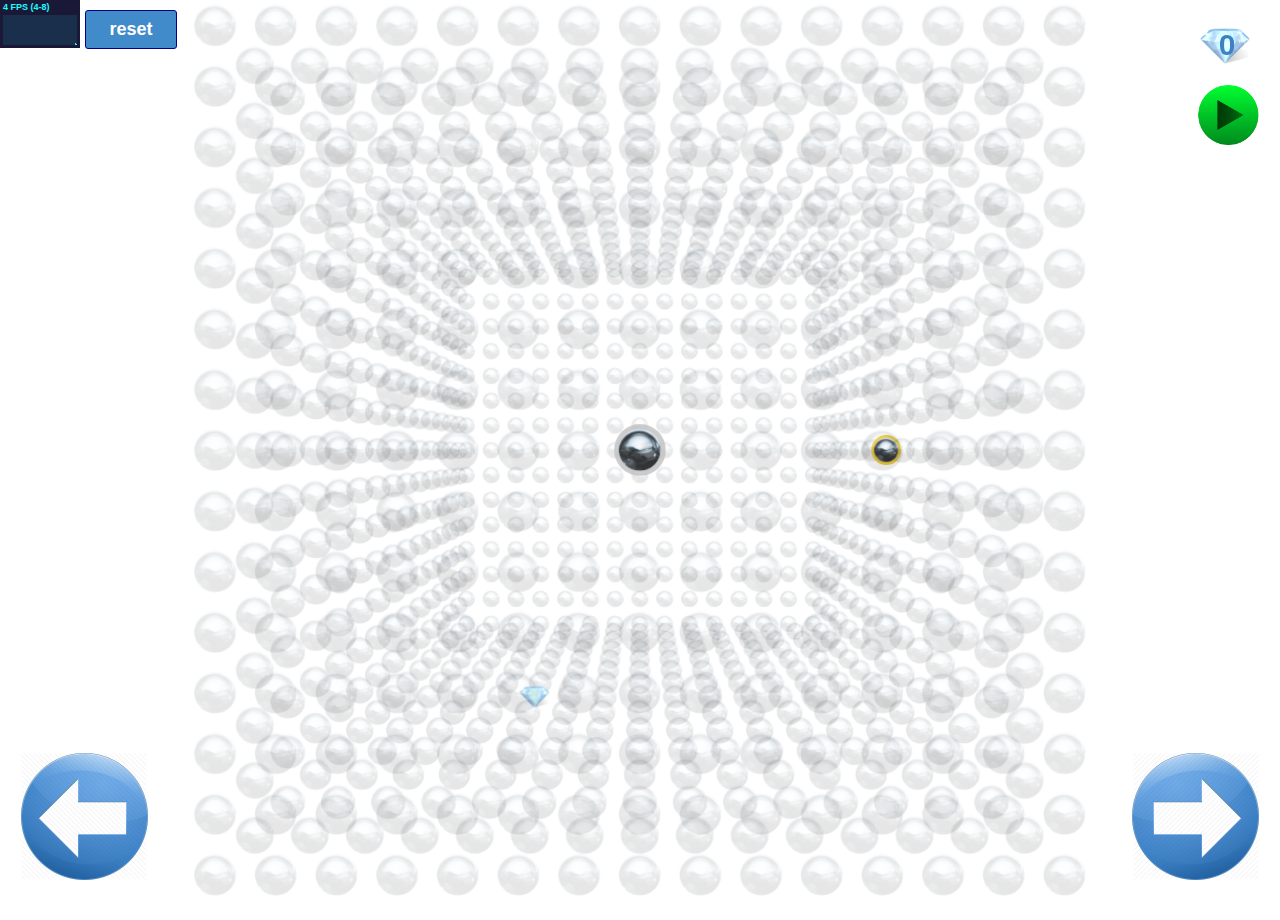
==== commit e43dc4fb: "Added deadly feces" ====
--- a/index.html
+++ b/index.html
@@ -11,11 +11,13 @@
 		<script src="vendor/three.min.js"></script>
 		<script src="vendor/tween.min.js"></script>
 		<script src="vendor/CSS3DRenderer.js"></script>
+		<script src="vendor/stats.min.js"></script>
 
 		<script type="application/javascript" src="lib/util.js"></script>
 		<script type="application/javascript" src="lib/game.js"></script>
 		<script type="application/javascript" src="lib/map.js"></script>
 		<script type="application/javascript" src="lib/snake.js"></script>
+		<script type="application/javascript" src="lib/players.js"></script>
 
     <link rel="stylesheet" type="text/css" href="./css/snake.css">
 
--- a/css/snake.css
+++ b/css/snake.css
@@ -11,6 +11,11 @@
 
 a {
   color: #8888ff;
+}
+
+#game-window {
+  position: absolute;
+  top: 0px;
 }
 
 #info {
@@ -63,6 +68,7 @@
   margin: 10px;
   top: 0px;
     position: absolute;
+    left: 75px;
 }
 
 .instructions {
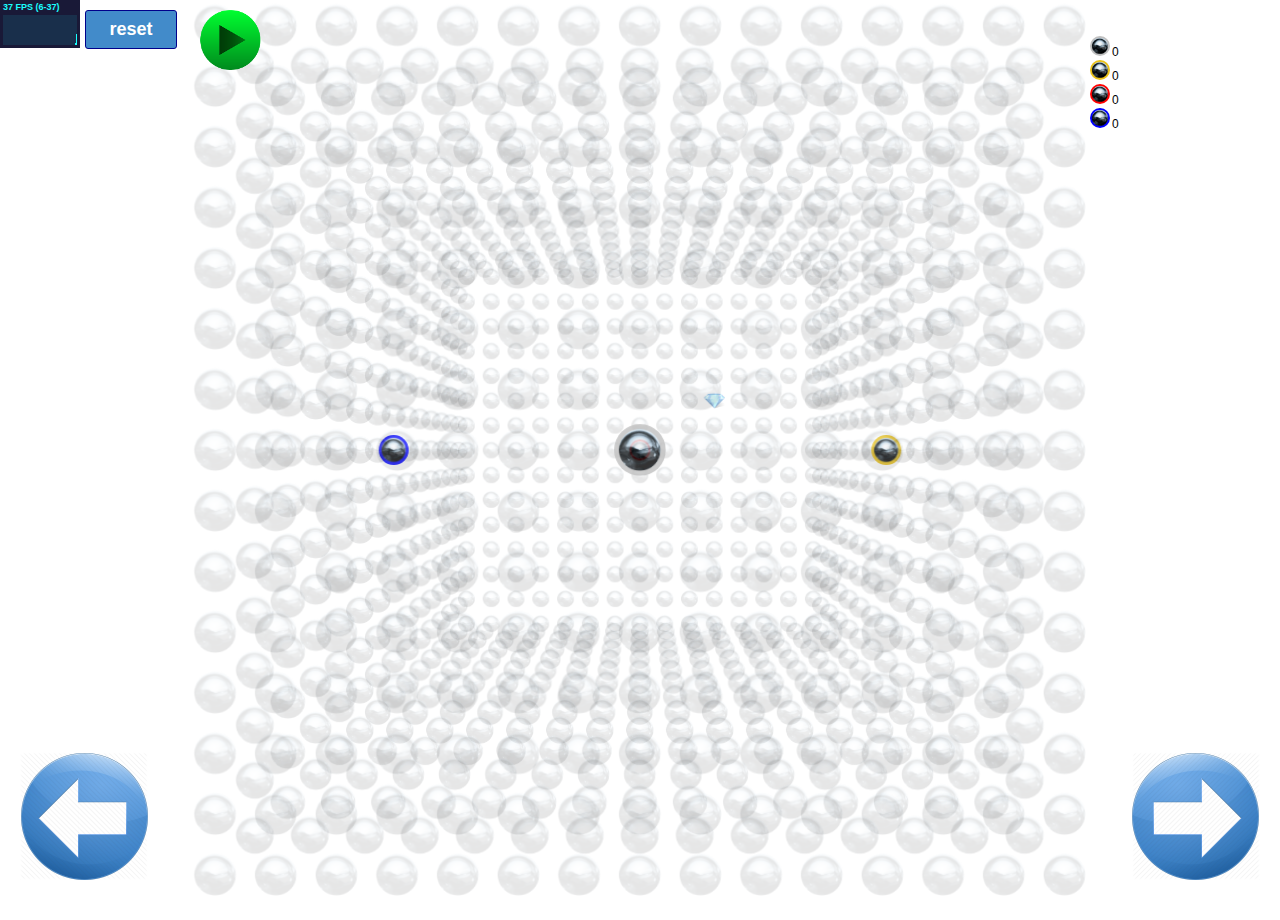
==== commit cbec7527: "updated AI!" ====
--- a/index.html
+++ b/index.html
@@ -23,10 +23,12 @@
 
     <div id="container">
       <div class="instructions">
+      </div>
 
-      </div>
 			<div class="score">
-				<input id="score-pts" type="text" value="0" readonly="true"/>
+				<div class="score-icon">
+				</div>
+				<ul class="score-list"></ul>
 			</div>
 
 			<div class="gameover">
--- a/css/snake.css
+++ b/css/snake.css
@@ -11,6 +11,10 @@
 
 a {
   color: #8888ff;
+}
+
+ul {
+  list-style: none;
 }
 
 #game-window {
@@ -92,8 +96,13 @@
  /*--- Score --- */
 
 .score {
+  right: 30px;
+  width: 200px;
   position: absolute;
-  right: 30px;
+}
+
+/*.score-icon {
+  position: relative;
   width: 50px;
   height: 50px;
   position: absolute;
@@ -101,25 +110,10 @@
   background-image: url("../images/diamond.png");
   background-repeat: no-repeat;
   background-size: contain;
+}*/
 
-}
 
-.score > input {
-  border: 0;
-  display: inline-block;
-  font-size: 30px;
-  width: 25px;
-  /*margin: 10px;*/
-  background: transparent;
-  text-align: center;
-  width: 50px;
-  margin-top: 7px;
-  color: #3E80C3;
-  font-weight: 900;
-}
 
-.score > img {
-}
 
 /* --- Arrow controls ---*/
 .left-arrow-btn {
@@ -154,8 +148,8 @@
   display: inline-block;
   position: absolute;
   background: transparent;
-  right: 20px;
-  top: 85px;
+  left: 200px;
+  top: 10px;
  }
 
  .play-pause {
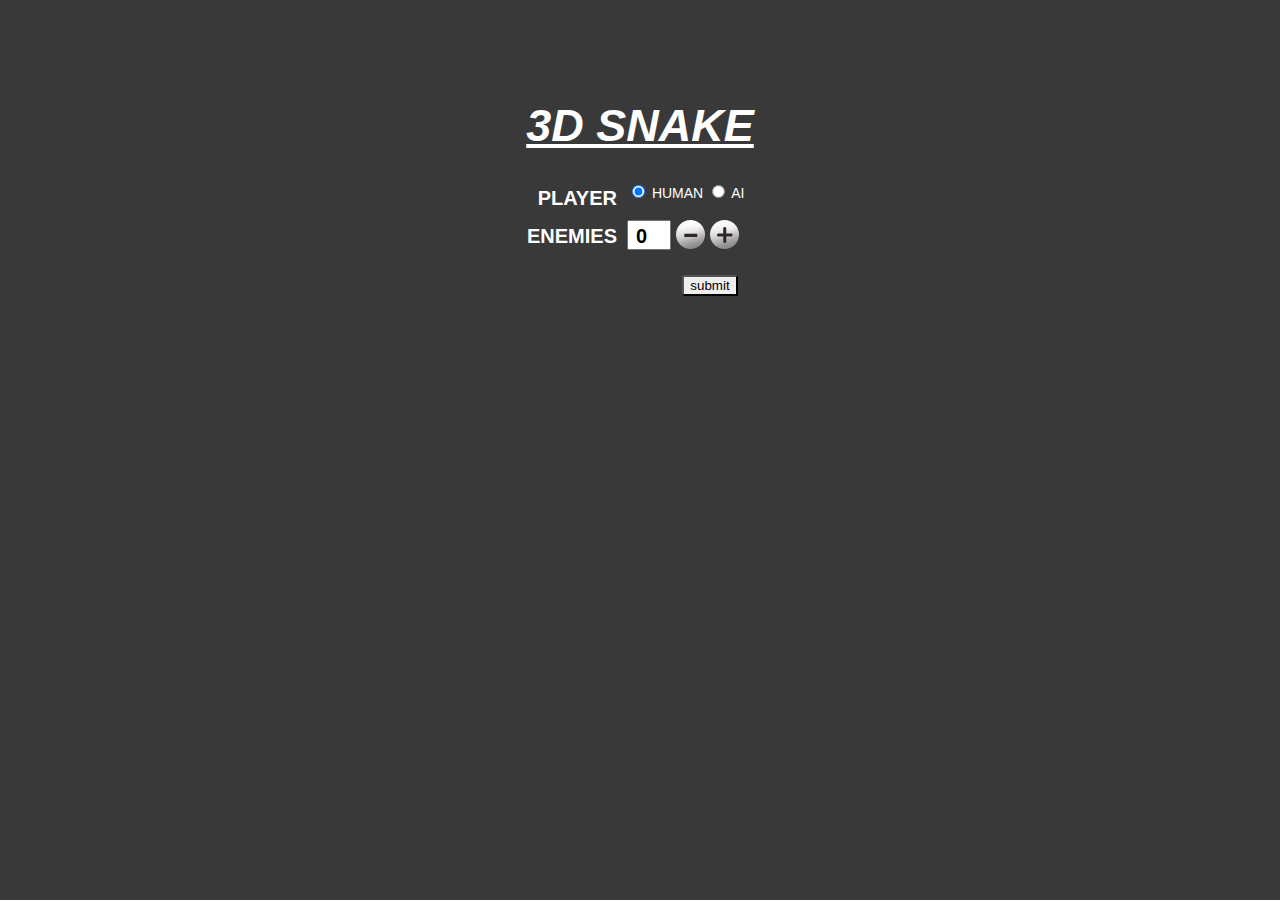
==== commit ea1ee185: "allow game setup" ====
--- a/index.html
+++ b/index.html
@@ -31,6 +31,28 @@
 				<ul class="score-list"></ul>
 			</div>
 
+			<div class="setup-container">
+				<form id="setup" method="post" action="">
+					<h1>
+						3D SNAKE
+					</h1>
+					<div class="form-row">
+						<label for="player-select">PLAYER</label>
+			      <div class="player-select">
+			        <input type="radio" name="player" value="human" checked> HUMAN
+							<input type="radio" name="player" value="ai"> AI
+			      </div>
+					</div>
+		      <div class="form-row increment">
+		        <label for="enemies-count">ENEMIES</label>
+		        <input type="number" name="enemies-count" id="enemies-count" value="0" readonly>
+		      </div>
+		      <div class="buttons">
+		        <input type="submit" value="submit" id="submit">
+		      </div>
+		    </form>
+			</div>
+
 			<div class="gameover">
 				<h1>Game Over</h1>
 				<p>Thanks for playing!</p>
@@ -50,9 +72,51 @@
 
 		<script type="application/javascript">
 			(function () {
-				var game = new CUBOA.Game();
-				game.init();
-				game.animate();
+
+				$(".increment").append('<div class="dec button">-</div><div class="inc button">+</div>');
+
+			  $(".button").on("click", function() {
+
+			    var $button = $(this);
+			    var oldValue = $button.parent().find("input").val();
+
+			    if ($button.text() == "+") {
+						if (oldValue < 3) {
+				  	  var newVal = parseFloat(oldValue) + 1;
+				    } else {
+			        newVal = 3;
+			      }
+			  	} else {
+				   // Don't allow decrementing below zero
+			      if (oldValue > 0) {
+			        var newVal = parseFloat(oldValue) - 1;
+				    } else {
+			        newVal = 0;
+			      }
+				  }
+			    $button.parent().find("input").val(newVal);
+
+			  });
+
+				$("#setup").submit( function(e) {
+					e.preventDefault();
+					var numHumans = 0;
+
+					var numComputers = parseInt( $('input[name=enemies-count]').val() );
+					var player = $('input[name=player]:radio:checked').val();
+					if ( player === "human" ) {
+						numHumans ++;
+					} else {
+						numComputers ++;
+					}
+
+					$(this).parent().hide();
+
+					var game = new CUBOA.Game({ numHumans: numHumans, numComputers:numComputers });
+					game.init();
+					game.animate();
+				});
+
 			})();
 
 
--- a/css/snake.css
+++ b/css/snake.css
@@ -20,6 +20,75 @@
 #game-window {
   position: absolute;
   top: 0px;
+}
+
+.setup-container {
+  z-index: 100;
+  position: absolute;
+  height: 100vh;
+  width: 100%;
+  top: 0;
+  background: #393939;
+  color: white;
+  font: 14px Helvetica, sans-serif;
+
+}
+
+#setup {
+  width: 500px;
+  margin: 100px auto;
+}
+
+label {
+  font: bold 20px Helvetica, sans-serif;
+  display: block;
+  float: left;
+  text-align: right;
+  padding: 5px 10px 0 0;
+  width: 140px;
+}
+
+input[type=number] {
+  float: left;
+  width: 40px;
+  font: bold 20px Helvetica, sans-serif;
+  padding: 3px 0 0 0;
+  text-align: center;
+}
+.form-row {
+  overflow: hidden;
+  margin: 10px 10px 5px 87px;
+}
+
+.button {
+  margin: 0 0 0 5px;
+  text-indent: -9999px;
+  cursor: pointer;
+  width: 29px;
+  height: 29px;
+  float: left;
+  text-align: center;
+  background: url(../images/buttons.png) no-repeat;
+}
+.dec {
+  background-position: 0 -29px;
+}
+
+.buttons {
+  padding: 20px 0 0 140px;
+  text-align: center;
+}
+
+#submit {
+  border-radius: 2px;
+
+}
+
+h1 {
+  font-size: 45px;
+  text-decoration: underline;
+  font-style: italic;
+  text-align: center;
 }
 
 #info {
@@ -36,6 +105,7 @@
 
 #container {
   height: 100%;
+  top: 0;
 }
 
 #instructions {
@@ -88,9 +158,15 @@
   width: 450px;
   position: absolute;
   left: calc(50% - 225px);
-  background: aliceblue;
+  background: white;
   z-index: 500;
   bottom: 50%;
+  overflow: hidden;
+}
+
+.gameover > h1 {
+  margin-top: 0;
+  background: lightsteelblue;
 }
 
  /*--- Score --- */
@@ -126,6 +202,7 @@
   height: 128px;
   width: 128px;
   margin: 20px;
+  display: none;
 }
 
 .right-arrow-btn {
@@ -138,6 +215,7 @@
   height: 128px;
   width: 128px;
   margin: 20px;
+  display: none;
 }
 
  /*--- Play/pause --- */
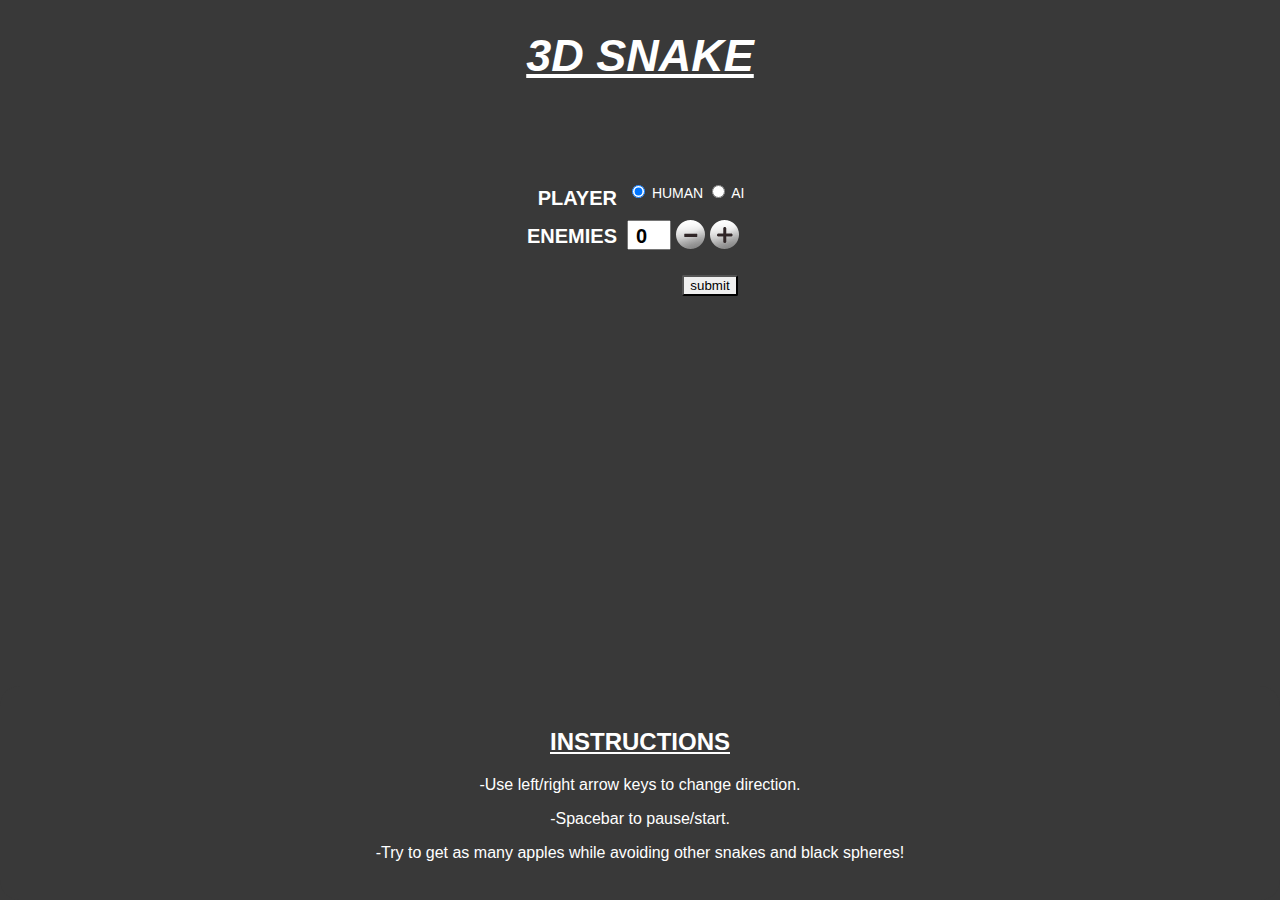
==== commit daeeafd3: "add instructions icon and dialog box." ====
--- a/index.html
+++ b/index.html
@@ -22,9 +22,6 @@
     <link rel="stylesheet" type="text/css" href="./css/snake.css">
 
     <div id="container">
-      <div class="instructions">
-      </div>
-
 			<div class="score">
 				<div class="score-icon">
 				</div>
@@ -32,10 +29,10 @@
 			</div>
 
 			<div class="setup-container">
+				<h1>
+					3D SNAKE
+				</h1>
 				<form id="setup" method="post" action="">
-					<h1>
-						3D SNAKE
-					</h1>
 					<div class="form-row">
 						<label for="player-select">PLAYER</label>
 			      <div class="player-select">
@@ -51,11 +48,13 @@
 		        <input type="submit" value="submit" id="submit">
 		      </div>
 		    </form>
+
 			</div>
 
 			<div class="gameover">
 				<h1>Game Over</h1>
 				<p>Thanks for playing!</p>
+				<a href="#">play again?</a>
 			</div>
 			<div id="game-window">
 			</div>
@@ -63,6 +62,16 @@
     	<a href="javascript:history.go(0)" id="reset-button" class="btn btn-big">reset</a>
 			<div class="play-pause-container">
 				<div class="play-pause play"></div>
+			</div>
+			<div class="instructions instructions-setup">
+				<div class="instructions-icon icon-hidden"></div>
+				<div class="instructions-visible">
+					<span class="instructions-close icon-hidden">&times;</span>
+					<h2>INSTRUCTIONS</h2>
+					<p>-Use left/right arrow keys to change direction. </p>
+					<p>-Spacebar to pause/start.</p>
+					<p>-Try to get as many apples while avoiding other snakes and black spheres!</p>
+				</div>
 			</div>
 			<div class="left-arrow-btn"></div>
     	<div class="right-arrow-btn"></div>
@@ -98,6 +107,24 @@
 
 			  });
 
+				$(".instructions-icon").click(function() {
+					$(".instructions-visible").animate({
+						opacity: "toggle",
+						height: "toggle",
+						width: "toggle",
+						padding: "toggle"
+					}, 200);
+				});
+
+				$(".instructions-close").click(function() {
+					$(".instructions-visible").animate({
+						opacity: "toggle",
+						height: "toggle",
+						width: "toggle",
+						padding: "toggle"
+					}, 200);
+				});
+
 				$("#setup").submit( function(e) {
 					e.preventDefault();
 					var numHumans = 0;
@@ -111,6 +138,9 @@
 					}
 
 					$(this).parent().hide();
+					$(".instructions").removeClass("instructions-setup");
+					$(".icon-hidden").removeClass("icon-hidden");
+					$(".instructions-icon").click();
 
 					var game = new CUBOA.Game({ numHumans: numHumans, numComputers:numComputers });
 					game.init();
--- a/css/snake.css
+++ b/css/snake.css
@@ -31,12 +31,66 @@
   background: #393939;
   color: white;
   font: 14px Helvetica, sans-serif;
-
 }
 
 #setup {
   width: 500px;
   margin: 100px auto;
+}
+
+.instructions {
+  /*display: hidden;*/
+  display: block;
+  position: absolute;
+  margin: auto;
+  bottom: 0;
+  background: #393939;
+  color: white;
+  z-index: 101;
+  border-radius: 20px;
+}
+
+.instructions-setup {
+  width: 100%;
+}
+
+.instructions-visible {
+  padding: 22px;
+  /*width: 0;*/
+  height: 25%;
+  overflow: hidden;
+  text-align: center;
+  /*text-align: left;*/
+}
+
+.icon-hidden {
+  display: none;
+}
+
+.instructions-icon {
+  cursor: pointer;
+  width: 50px;
+  height: 50px;
+  float: left;
+  background: url(../images/i_icon.png) no-repeat;
+}
+
+.instructions-visible > h2 {
+  /*text-align: center;*/
+  text-decoration: underline;
+}
+
+.instructions-close {
+  position: absolute;
+  top: 0;
+  right: 15px;
+  font-size: 40px;
+  font-weight: bold;
+  cursor: pointer;
+  color: gray;
+}
+.instructions-close:hover {
+  color: black;
 }
 
 label {
@@ -145,10 +199,6 @@
     left: 75px;
 }
 
-.instructions {
-  margin: 20px;
-}
-
 .gameover {
   display: none;
   text-align: center;
